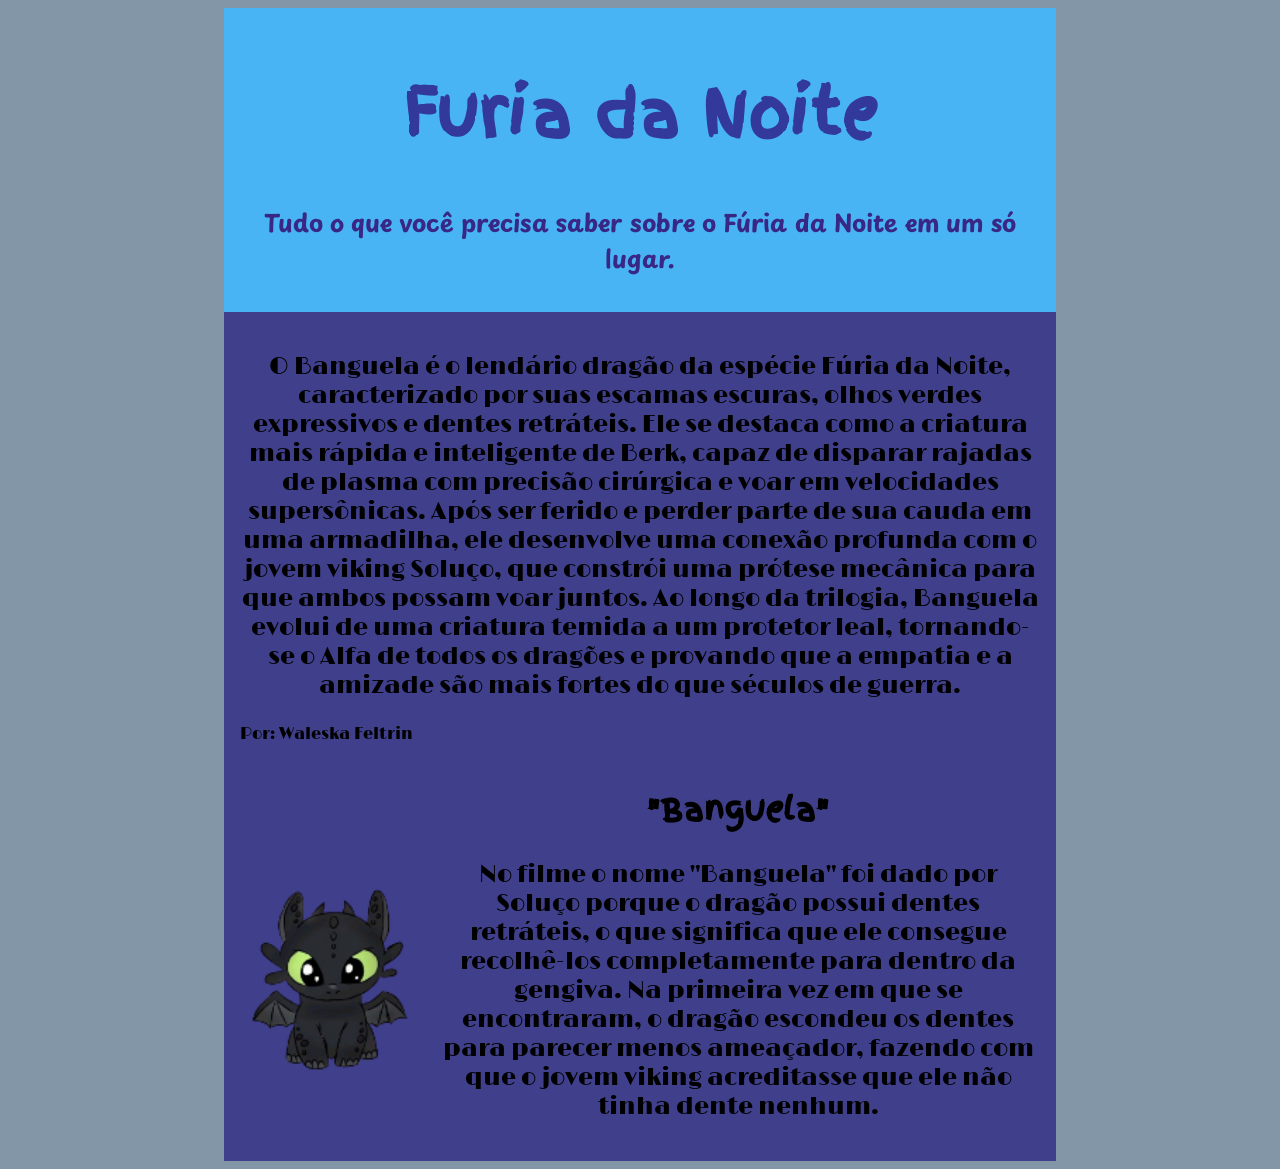
==== index.html @ 9163f12a "fiz segunda cedo" ====
<!DOCTYPE html>
<html lang="pt-br">
<head>
    <meta charset="UTF-8">
    <meta http-equiv="X-UA-Compatible" content="IE=edge">
    <meta name="viewport" content="width=device-width, initial-scale=1.0">
    <title>furia da noite</title>
    <link rel="stylesheet" href="style.css">
</head>

 <body class="corpo"> 

<header>
    <h1 class="titulo">Furia da Noite</h1>
    <h2 class="subtitulo">Tudo o que você precisa saber sobre o Fúria da Noite em um só lugar.</h2>
</header>

   <main>
    <p class="texto-1">O Banguela é o lendário dragão da espécie Fúria da Noite, caracterizado por suas escamas escuras, olhos verdes expressivos e dentes retráteis. 
        Ele se destaca como a criatura mais rápida e inteligente de Berk, capaz de disparar rajadas de plasma com precisão cirúrgica e voar em velocidades supersônicas. 
        Após ser ferido e perder parte de sua cauda em uma armadilha, ele desenvolve uma conexão profunda com o jovem viking Soluço, 
        que constrói uma prótese mecânica para que ambos possam voar juntos. Ao longo da trilogia, Banguela evolui de uma criatura temida a um protetor leal, 
        tornando-se o Alfa de todos os dragões e provando que a empatia e a amizade são mais fortes do que séculos de guerra.</p>
        <p class="artigo-autor">Por: Waleska Feltrin </p>
        
        <article>
            <img src="transferir (1).png" alt="">
            <div>
                <h2 class="banguela">"Banguela"</h2>
                <p class="titulo-2">No filme o nome "Banguela" foi dado por Soluço porque o dragão possui dentes retráteis, 
                    o que significa que ele consegue recolhê-los completamente para dentro da gengiva. Na primeira vez em que se encontraram, 
                    o dragão escondeu os dentes para parecer menos ameaçador, fazendo com que o jovem viking acreditasse que ele não tinha dente nenhum.</p>

            </div>
        </article>
    </main>
    
 </body>

</html>
---- style.css ----
@import url('https://fonts.googleapis.com/css2?family=Limelight&display=swap');
@import url('https://fonts.googleapis.com/css2?family=Covered+By+Your+Grace&display=swap');
@import url('https://fonts.googleapis.com/css2?family=Playpen+Sans:wght@100..800&display=swap');
@import url('https://fonts.googleapis.com/css2?family=Finger+Paint&display=swap');


.titulo{
    color: rgb(50, 57, 155);
    text-align: center ;
    font-family: Finger Paint;
    font-size: 400%;
}

.subtitulo{
    color: rgb(56, 39, 133);
    text-align: center;
    font-family: Playpen Sans;
    font-size: 150%;
}

.corpo{
    background-color: rgb(130, 150, 167);
}

.texto-1{
    color: rgb(0, 0, 0);
    text-align: center;
    font-size: 150%;
    font-family: limelight;
}

header{
    background-color: rgb(72, 180, 243);
    color: blue;
    text-align: center;
    max-width: 800px;
    margin: 0 auto;
    padding: 16px;
}

main{
    background-color: rgb(63, 63, 139);
    color: rgb(0, 0, 0);
    max-width: 800px;
    margin: 0 auto;
    padding: 16px;
}

article{
    display: flex;
}

img{
    width: 300px;
    height: 350px;
}

.banguela{
    color: rgb(0, 0, 0);
    text-align: center;
    font-family: Finger Paint;
    font-size: 200%;
}

.titulo-2{
    color: black;
    text-align: center;
    font-size: 150%;
    font-family: limelight;
}

.artigo-autor{
    color: black;
    font-size: 100%;
    font-family: limelight;
}
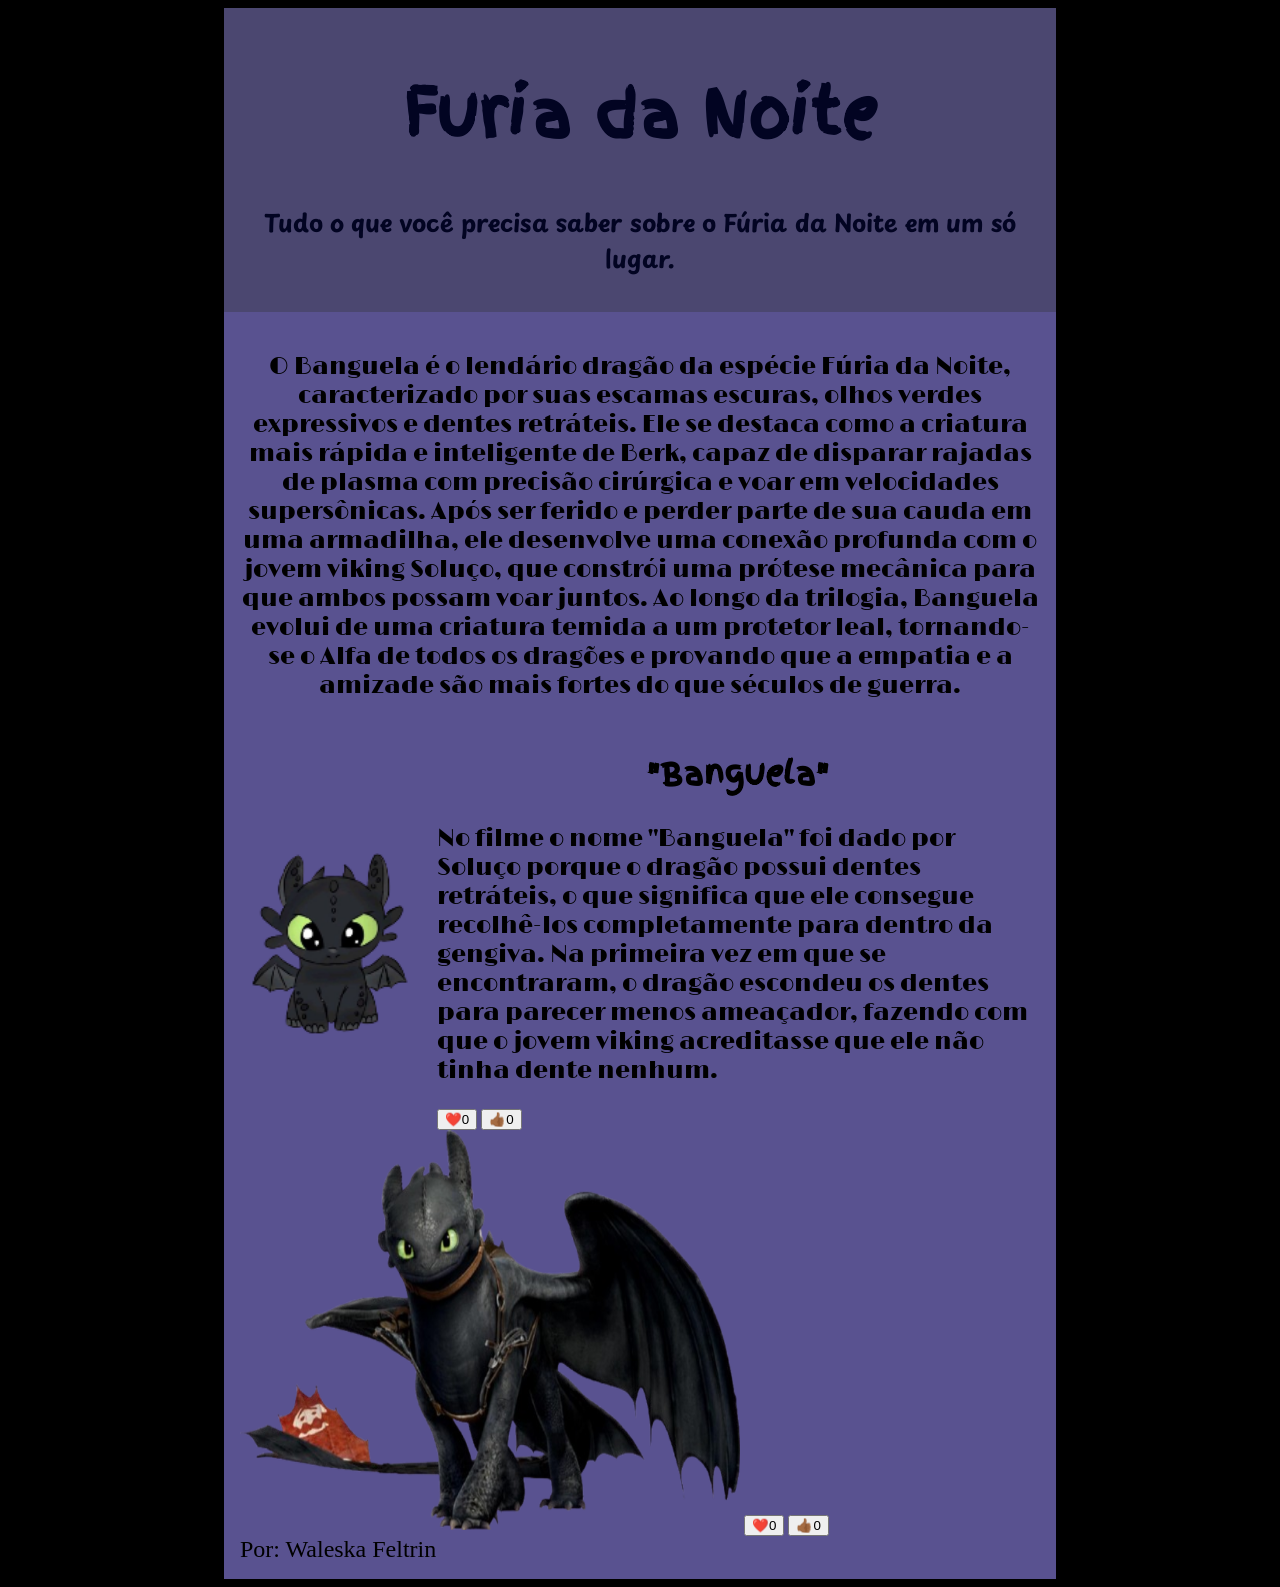
==== commit 23716967: "finalizado dia 30-09-26" ====
--- a/index.html
+++ b/index.html
@@ -21,20 +21,54 @@
         Após ser ferido e perder parte de sua cauda em uma armadilha, ele desenvolve uma conexão profunda com o jovem viking Soluço, 
         que constrói uma prótese mecânica para que ambos possam voar juntos. Ao longo da trilogia, Banguela evolui de uma criatura temida a um protetor leal, 
         tornando-se o Alfa de todos os dragões e provando que a empatia e a amizade são mais fortes do que séculos de guerra.</p>
-        <p class="artigo-autor">Por: Waleska Feltrin </p>
+        
         
         <article>
             <img src="transferir (1).png" alt="">
             <div>
                 <h2 class="banguela">"Banguela"</h2>
-                <p class="titulo-2">No filme o nome "Banguela" foi dado por Soluço porque o dragão possui dentes retráteis, 
-                    o que significa que ele consegue recolhê-los completamente para dentro da gengiva. Na primeira vez em que se encontraram, 
-                    o dragão escondeu os dentes para parecer menos ameaçador, fazendo com que o jovem viking acreditasse que ele não tinha dente nenhum.</p>
+                <p class="titulo-2">No filme o nome "Banguela" foi dado por Soluço porque o dragão 
+                    possui dentes retráteis, 
+                    o que significa que ele consegue recolhê-los completamente 
+                    para dentro da gengiva. Na primeira vez em que se encontraram, 
+                    o dragão escondeu os dentes para parecer menos ameaçador, fazendo 
+                    com que o jovem viking acreditasse que ele não tinha dente nenhum.</p>
+                    <button>❤️​<span>0</span></button>
+                    <button>👍🏾<span>0</span></button>
 
-            </div>
+                  </div>
+
         </article>
+
+        <img class="imagem" src="download.png" alt="">
+        <button>❤️​<span>0</span></button>
+        <button>👍🏾<span>0</span></button>
+
+        <footer class="assinatura">Por: Waleska Feltrin </footer>
+        
     </main>
+    
     
  </body>
 
+ <script>
+    const botoes = document.querySelectorAll("button");
+    botoes.forEach(function(botao) {
+        let curtiu = false;
+        botao.addEventListener("click", botaoClicado);
+        function botaoClicado(){
+            console.log("fui clicado");
+            let texto = botao.querySelector("span");
+            if(curtiu === false){
+                texto.textContent++;
+                curtiu = true;
+            } else{
+                texto.textContent--;
+                curtiu = false;
+            }
+        }
+    } )
+    
+</script>
+
 </html>
--- a/style.css
+++ b/style.css
@@ -7,21 +7,21 @@
 
 
 .titulo{
-    color: rgb(50, 57, 155);
+    color: rgb(2, 4, 34);
     text-align: center ;
     font-family: Finger Paint;
     font-size: 400%;
 }
 
 .subtitulo{
-    color: rgb(56, 39, 133);
+    color: rgb(2, 4, 34);
     text-align: center;
     font-family: Playpen Sans;
     font-size: 150%;
 }
 
 .corpo{
-    background-color: rgb(130, 150, 167);
+    background-color: rgb(0, 0, 0);
 }
 
 .texto-1{
@@ -32,7 +32,7 @@
 }
 
 header{
-    background-color: rgb(72, 180, 243);
+    background-color: rgba(124, 118, 185, 0.603);
     color: blue;
     text-align: center;
     max-width: 800px;
@@ -41,7 +41,7 @@
 }
 
 main{
-    background-color: rgb(63, 63, 139);
+    background-color: rgba(147, 137, 238, 0.603);
     color: rgb(0, 0, 0);
     max-width: 800px;
     margin: 0 auto;
@@ -53,7 +53,7 @@
 }
 
 img{
-    width: 300px;
+    width: 400px;
     height: 350px;
 }
 
@@ -66,7 +66,6 @@
 
 .titulo-2{
     color: black;
-    text-align: center;
     font-size: 150%;
     font-family: limelight;
 }
@@ -75,4 +74,15 @@
     color: black;
     font-size: 100%;
     font-family: limelight;
-}+}
+
+.imagem{
+    width: 500px;
+    height: 400px;
+
+}
+
+.assinatura{
+    font-size: 150%;
+}
+
